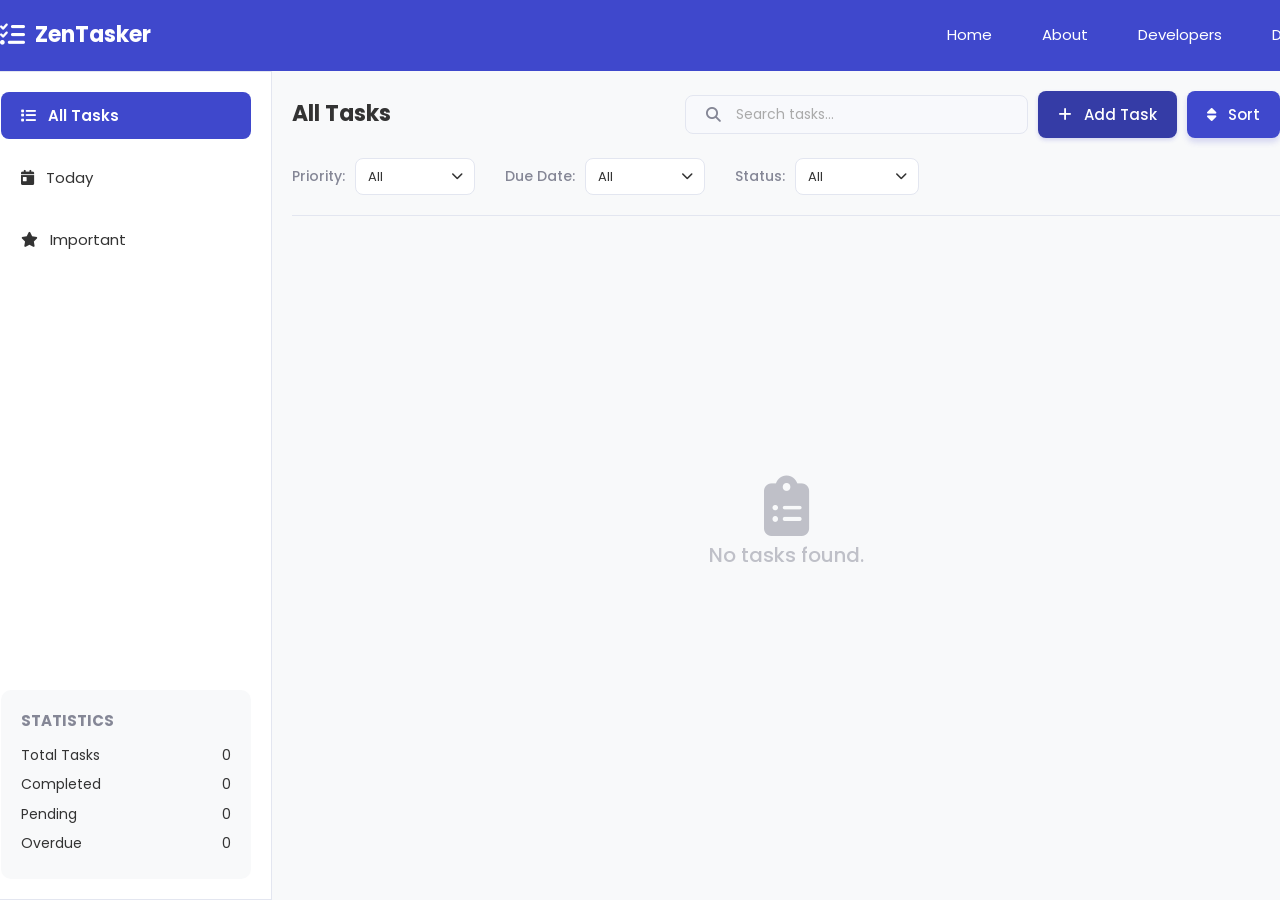
==== index.html @ 55af2065 "Initial commit" ====
<!DOCTYPE html>
<html lang="en">
<head>
    <meta charset="UTF-8">
    <meta name="viewport" content="width=device-width, initial-scale=1.0">
    <title>ZenTasker - Home</title>
    <link rel="stylesheet" href="style.css">
    <link rel="stylesheet" href="https://cdnjs.cloudflare.com/ajax/libs/font-awesome/6.5.1/css/all.min.css">
</head>

<body>
  <div class="app_container">
    <!-- HEADER -->
    <header class="header">
      <div class="container">
        <div class="header_wrapper">
          <div class="header_left">
            <a href="index.html" style="text-decoration: none; color: inherit; display: flex; align-items: center; gap: 1rem;">
              <i class="fa-solid fa-list-check"></i>
              <h3>ZenTasker</h3>
            </a>
          </div>
            <nav class="header_nav">
              <a href="index.html">Home</a>
              <a href="about-project.html">About</a>
              <a href="developers.html">Developers</a>
              <div class="theme_toggle">
                <span>Dark Mode</span>
                  <label class="switch">
                    <input type="checkbox" id="theme_switch">
                    <span class="slider round"></span>
                  </label>
              </div>
            </nav>
        </div>
      </div>
    </header>
    <!-- MAIN CONTENT -->
    <main class="main_content">
      <div class="container">
        <aside class="sidebar_wrapper">
          <div class="sidebar_menu">
            <button class="active" id="all-tasks"><i class="fas fa-list"></i> All Tasks</button>
            <button id="today-tasks"><i class="fas fa-calendar-day"></i> Today</button>
            <button id="important-tasks"><i class="fas fa-star"></i> Important</button>
          </div>
          <section class="stats">
            <div class="stats_wrapper">
              <h3>Statistics</h3>
                <div class="stats_item">
                  <span>Total Tasks</span>
                  <span id="total-tasks-count">0</span>
                </div>
                <div class="stats_item">
                  <span>Completed</span>
                  <span id="completed-tasks-count">0</span>
                </div>
                <div class="stats_item">
                  <span>Pending</span>
                  <span id="pending-tasks-count">0</span>
                </div>
                <div class="stats_item">
                  <span>Overdue</span>
                  <span id="overdue-tasks-count">0</span>
                </div>
              </div>
          </section>
        </aside>
        <div class="task_content">
          <div class="task_header">
            <h2 id="current_view">All Tasks</h2>
            <div class="task_actions">
              <div class="search_box">
                <input type="text" id="task-search" placeholder="Search tasks...">
                <i class="fas fa-search"></i>
              </div>
              <button id="add-task-btn"><i class="fas fa-plus"></i> Add Task</button>
              <button id="sort-tasks-btn"><i class="fas fa-sort"></i> Sort</button>
            </div>
          </div>

          <div class="task_filters">
            <div class="filter_item">
              <label for="priority_filter">Priority:</label>
              <div class="select_wrapper">
                <select id="priority_filter">
                  <option value="all">All</option>
                  <option value="high">High</option>
                  <option value="medium">Medium</option>
                  <option value="low">Low</option>
                </select>
                <i class="fas fa-chevron-down"></i>
              </div>
            </div>

            <div class="filter_item">
              <label for="date_filter">Due Date:</label>
              <div class="select_wrapper">
                <select id="date_filter">
                  <option value="all">All</option>
                  <option value="today">Today</option>
                  <option value="week">This Week</option>
                  <option value="month">This Month</option>
                </select>
                <i class="fas fa-chevron-down"></i>
              </div>
            </div>

            <div class="filter_item">
              <label for="status_filter">Status:</label>
              <div class="select_wrapper">
                <select id="status_filter">
                  <option value="all">All</option>
                  <option value="pending">Pending</option>
                  <option value="completed">Completed</option>
                  <option value="overdue">Overdue</option>
                </select>
                <i class="fas fa-chevron-down"></i>
              </div>
            </div>
          </div>

        <div class="tasks_list" id="tasks_list">
          <div class="empty_state">
            <i class="fas fa-clipboard-list"></i>
            <p>No tasks found. Add a new task to get started!</p>
          </div>
        </div>

      </div>
      </div>
    </main>
  </div>
  <!-- MODAL -->
  <div class="modal" id="task_modal">
    <div class="modal_content">
      <div id="duplicate-alert" class="duplicate-alert">
        <i class="fas fa-exclamation-circle"></i>
        <span id="duplicate-msg">This title is already used!</span>
      </div>
      <span class="close_btn">&times;</span>
      <h2 id="modal-title">Add New Task</h2>
        <form id="task-form">
          <input type="hidden" id="task_id">
            <div class="form_group">
                <label for="task_title">Title*</label>
                <input type="text" id="task_title" required>
              </div>
            <div class="form_row">
                <div class="form_group">
                    <label for="task_due_date">Due Date</label>
                    <input type="date" id="task_due_date">
                </div>
                <div class="form_group">
                    <label for="task_due_time">Due Time</label> 
                    <input type="time" id="task_due_time"> </div>
            </div>
            <div class="form_group description_group">
              <div class="label_row" style="display: flex; justify-content: space-between; align-items: center; margin-bottom: 0.8rem;">
                  <label for="task_description">Description</label>
                  <button type="button" id="expand_desc_btn" class="text_action_btn">
                      <i class="fas fa-expand-alt"></i> Expand
                  </button>
              </div>
              <textarea id="task_description" rows="4"></textarea>
          </div>
            <button type="submit" class="submit_btn">Save Task</button>
        </form>
    </div>
  </div>
 <div class="modal" id="sort_modal">
    <div class="modal-content">
        <span class="close_btn">&times;</span>
        <h2>Sort Tasks</h2>
        
        <div class="sort_options" data-label="Sort By">
            <div class="sort_option">
                <input type="radio" id="sort_date" name="sort" value="dueDate" checked>
                <label for="sort_date">Due Date</label>
            </div>
            <div class="sort_option">
                <input type="radio" id="sort_created" name="sort" value="createdAt">
                <label for="sort_created">Creation Date</label>
            </div>
            <div class="sort_option">
                <input type="radio" id="sort_title" name="sort" value="title">
                <label for="sort_title">Title</label>
            </div>
        </div>

        <div class="sort_order" data-label="Direction">
            <div class="sort_option">
                <input type="radio" id="order_asc" name="order" value="asc">
                <label for="order_asc">Ascending</label>
            </div>
            <div class="sort_option">
                <input type="radio" id="order-desc" name="order" value="desc" checked>
                <label for="order_desc">Descending</label>
            </div>
        </div>
        
        <button id="apply-sort-btn" class="submit_btn">Apply Sort</button>
    </div>
</div>

  <script src="script.js"></script>
</body>
</html>
---- style.css ----
@import url("https://fonts.googleapis.com/css2?family=Poppins:wght@300;400;500;600;700&display=swap");

:root {
    --primary-color: #3f48cc;
    --primary-hover: #193a9a;
    --secondary-color: #858796;
    --success-color: #1cc88a;
    --danger-color: #e74a3b;
    --warning-color: #ffc100;
    --info-color: #36b9cc;
    --light-color: #f8f9fc;
    --light-gray-color: #f4f4f4;
    --dark-color: #1b1a2a;
    --text-color: #333;
    --bg-color: #f8f9fa;
    --card-bg: #fff;
    --border-color: #e3e6f0;
    --sidebar-bg: #fff;
    --sidebar-text: #333;
    --input-bg: #fff;
    --poppins: "Poppins", sans-serif;
}
[data-theme="dark"] {
    --primary-color: #3f48cc;
    --primary-hover: #193a9a;
    --secondary-color: #6c757d;
    --success-color: #1cc88a;
    --danger-color: #e74a3b;
    --warning-color: #f6c23e;
    --info-color: #36b9cc;
    --light-color: #343a40;
    --light-gray-color: #242424;
    --dark-color: #d1d3e2;
    --text-color: #f8f9fa;
    --bg-color: #1a1a1a;
    --card-bg: #2d2d2d;
    --border-color: #444;
    --sidebar-bg: #252525;
    --sidebar-text: #f8f9fa;
    --input-bg: #3d3d3d;
    --poppins: "Poppins", sans-serif;
}

*{
    margin: 0;
    padding: 0;
    box-sizing: border-box;
    transition: background-color 0.3s ease, color 0.3s ease, border-color 0.3s ease, box-shadow 0.3s ease;
}

html{
    font-size: 62.5%;
    height: 100%;
}
body{
    font-family: var(--poppins);
    font-size: 1.6rem;
    line-height: 1.4;
    overflow-x: hidden;
    background-color: var(--bg-color);
    color: var(--text-color);
    -ms-overflow-style: none;  /* IE and Edge */
    scrollbar-width: none;  /* Firefox */
}
body::-webkit-scrollbar{
    display: none;
}
a{
    text-decoration: none;
}
ul{ 
    list-style: none;
}
img{
    max-width: 100%; display: block;
}
.container{
    margin: 0 auto;
}
.main_container{ 
    width: 100%;
}
.app_container{
   

    height: 100vh;
    display: flex;
    flex-direction: column;
}
/* HEADER */
.header {
    background-color: var(--primary-color);
    padding: 2rem 0;
    position: sticky;
    top: 0;
    z-index: 1000;
}
.header_wrapper {
    display: flex;
    justify-content: space-between;
    align-items: center;
    width: 140rem;
    margin: 0 auto;
}
.header_left {
    display: flex;
    align-items: center;
    gap: 1.5rem;
}
.header_left i {
    font-size: 2.5rem;
    color: white;
}
.header_left h3 {
    color: white;
    font-size: 2.2rem;
}
.header_nav{
    display: flex;
    gap: 5rem;
}
.header_nav a{
    position: relative;
    font-size: 1.5rem;
    color: white;
    transition: color 0.3s ease;
}
.header_nav a:after{
    content: "";
    position: absolute;
    height: 2px;
    width: 100%;
    left: 0;
    bottom: -4px;
    background-color: var(--warning-color);
    transform: scaleX(0);
    transition: transform 0.3s ease;
    transform-origin: right;
}
.header_nav a:hover{
    color: var(--warning-color);
}
.header_nav a:hover::after{
    transform: scaleX(1);
    transform-origin: left;
}
.theme_toggle   {
    display: flex;
    font-size: 1.5rem;
    color: white;
    gap: 1rem;
    
}
.switch {
    position: relative;
    display: inline-block;
    width: 40px;
    height: 22px;
}
.switch input { opacity: 0; width: 0; height: 0; }
.slider {
    position: absolute;
    cursor: pointer;
    top: 0; left: 0; right: 0; bottom: 0;
    background-color: #ccc;
    transition: .3s;
    border-radius: 35px;
}
.slider:before {
    position: absolute;
    content: "";
    height: 15px; width: 15px;
    left: 3px; bottom: 3px;
    background-color: white;
    transition: .3s;
    border-radius: 50%;
}
input:checked + .slider { background-color: var(--warning-color); }
input:checked + .slider:before { transform: translateX(18px); }
.slider.round {
    border-radius: 35px;
}
.slider.round:before {
    border-radius: 50%;
}
/* MAIN CONTENT */
.main_content {
    display: flex;
    background-color: var(--bg-color);
    flex: 1;
    overflow: hidden;
}
.main_content > .container {
    display: flex;
    width: 140rem;
    margin: 0 auto;
    height: 100%;
}
/* SIDEBAR */
.sidebar_wrapper {
     width: 25rem;
    min-height: calc(100vh - 11.5rem);
    background-color: var(--sidebar-bg);
    color: var(--sidebar-text);
    border: 1.5px solid var(--border-color);
    display: flex;
    flex-direction: column;
    padding: 2rem 2rem 2rem 50vw;
    margin-left: -50vw; 
    box-sizing: content-box; 
}
.sidebar_menu {
    display: flex;
    flex-direction: column;
    gap: 1.5rem;
}
.sidebar_menu button {
   display: flex;
    align-items: center;
    gap: 1.2rem;
    padding: 1.2rem 2rem;
    border-radius: 0.8rem;
    font-size: 1.5rem;
    font-family: var(--poppins);
    cursor: pointer;
    transition: all 0.3s ease;
    border: none;
    width: 100%; /* Default width */
    color: var(--sidebar-text);
    background-color: var(--sidebar-bg-color);
}
.sidebar_menu button:hover {
     background-color: rgba(78, 115, 223, 0.1);
    color: var(--primary-color);
    padding-left: 2.5rem;
}
.sidebar_menu button.active {
    background-color: var(--primary-color);
    color: white;
    font-weight: 600;
}
.sidebar_menu button.active i
{ 
  color: white;
}
.stats {
    margin-top: auto;
}
.stats_wrapper {
    background-color: var(--bg-color);
    padding: 2rem;
    border-radius: 1rem;
}
.stats h3 {
    font-size: 1.5rem;
    text-transform: uppercase;
    color: var(--secondary-color);
    margin-bottom: 1rem;
}
.stats_item {
    display: flex;
    justify-content: space-between;
    padding: 0.5rem 0;
    font-size: 1.4rem;
    color: var(--sidebar-text);
}
/* TASK CONTENT */
.task_content{
    width: 100%;
    padding: 2rem 0 2rem 2rem;
    background-color: var(--bg-color);
    flex: 1;
    height: 100%;
    display: flex;
    flex-direction: column;
    overflow: hidden;
}
.task_header {
    display: flex;
    justify-content: space-between;
    align-items: center;
}
.task_header h2 {
    font-size: 2.2rem;
}
.task_actions {
    display: flex;
    gap: 2rem;
}
.search_box {
    position: relative;
    display: flex;
    align-items: center;
    background-color: var(--light-color);
    border: 1.5px solid var(--border-color);
    border-radius: 0.8rem;
    transition: all 0.3s ease;
}
.search_box:hover {
    border-color: var(--primary-color);
}
.search_box:focus-within {
     outline: none;
    border-color: var(--primary-color);
    box-shadow: 0 0 0 0.3rem rgba(78, 115, 223, 0.25);
}
.search_box input {
    border: none;
    outline: none;
    background: transparent;
    padding: 0.8rem 2rem 0.8rem 5rem;
    font-size: 1.4rem;
    font-family: var(--poppins);
    color: var(--dark);
    width: 100%;
}
.search_box i {
    position: absolute;
    left: 2rem;
    color: var(--secondary-color);
    font-size: 1.5rem;
    pointer-events: none;
}
.search_box input::placeholder {
    color: #aaa;
    font-weight: 400;
}
#add-task-btn,
#sort-tasks-btn {
    display: flex;
    align-items: center;
    gap: 1.2rem;
    padding: 1.2rem 2rem;
    border-radius: 0.8rem;
    font-size: 1.5rem;
    background-color: var(--primary-color);
    color: white;
    font-family: var(--poppins);
    font-weight: 500;
    cursor: pointer;
    transition: all 0.3s ease;
    border: none;
    transition: all 0.3s ease;
    box-shadow: 0 4px 6px rgba(63, 72, 204, 0.2);
}
#add-task-btn, #sort-tasks-btn:hover {
    background-color: #353ca6;
    transform: translateY(-2px);
    box-shadow: 0 6px 12px rgba(63, 72, 204, 0.3);
}
#add-task-btn, #sort-tasks-btn:active {
    transform: translateY(0);
    box-shadow: 0 2px 4px rgba(63, 72, 204, 0.2);
}
#add-task-btn, #sort-tasks-btn i {
    font-size: 1.5rem;
}
.task_filters {
    display: flex;
    gap: 3rem;
    padding: 2rem 0;
    border-bottom: 1.5px solid var(--border-color);
    align-items: center;
    flex-wrap: wrap;
}
.filter_item {
    display: flex;
    align-items: center;
    gap: 1rem;
}
.filter_item label {
    font-size: 1.4rem;
    font-weight: 500;
    color: var(--secondary-color);
    transition: color 0.3s ease;
}
.filter_item select {
    /* Reset browser default arrow */
    appearance: none;
    -webkit-appearance: none;
    -moz-appearance: none;
    width: 100%;
    padding: 0.8rem 3.5rem 0.8rem 1.2rem;
    border-radius: 0.8rem;
    border: 1.5px solid var(--border-color);
    font-family: var(--poppins);
    font-size: 1.3rem;
    background-color: var(--input-bg);
    color: var(--text-color);
    cursor: pointer;
    outline: none;
    transition: all 0.3s ease;
}
.select_wrapper {
    position: relative;
    display: flex;
    align-items: center;
    min-width: 12rem;
}
.select_wrapper i {
    position: absolute;
    right: 1.2rem;
    font-size: 1.2rem;
    color: var(--text-color);
    pointer-events: none;
    transition: all 0.3s ease;
}
.filter_item select:hover {
    border-color: var(--primary-color);
}

.filter_item select:focus {
    border-color: var(--primary-color);
    box-shadow: 0 0 0 0.3rem rgba(78, 115, 223, 0.25);
}
/* MODAL */
.modal {
    display: none; 
    position: fixed;
    top: 0;
    left: 0;
    width: 100%;
    height: 100%;
    background-color: rgba(0, 0, 0, 0.6); 
    z-index: 2000; 
    justify-content: center;
    align-items: center;
    backdrop-filter: blur(5px); 
}
.modal.active {
    display: flex;
}
.modal_content {
    background-color: var(--card-bg);
    border-radius: 1.2rem;
    width: 95%;
    max-width: 515px;
    padding: 3rem;
    box-shadow: 0 10px 25px rgba(0, 0, 0, 0.3);
    position: relative;
    animation: modalSlideIn 0.3s ease-out;
    color: var(--text-color);
}
@keyframes modalSlideIn {
    from { transform: translateY(-20px); opacity: 0; }
    to { transform: translateY(0); opacity: 1; }
}
.modal h2 {
    margin-bottom: 2rem;
    font-size: 2.2rem;
    color: var(--primary-color);
    border-bottom: 2px solid var(--border-color);
    padding-bottom: 1rem;
}
.close_btn {
    position: absolute;
    top: 1.5rem;
    right: 2rem;
    font-size: 3rem;
    color: var(--secondary-color);
    cursor: pointer;
}
.close_btn:hover {
    color: var(--danger-color);
}
.form_group {
    margin-bottom: 1.5rem;
}
.form_group label {
    display: block;
    font-size: 1.5rem;
    font-weight: 500;
    margin-bottom: 0.5rem;
}
.modal_content input, 
.modal_content textarea,
.modal_content select {
    width: 100%;
    padding: 1rem;
    border-radius: 0.6rem;
    border: 1.5px solid var(--border-color);
    background-color: var(--input-bg);
    color: var(--text-color);
    font-family: var(--poppins);
    font-size: 1.4rem;
    outline: none;
}
.modal_content input:focus, 
.modal_content textarea:focus {
    border-color: var(--primary-color);
}
.modal_content input:focus, 
.modal_content textarea:focus {
    outline: none;
    border-color: var(--primary-color);
    box-shadow: 0 0 0 0.3rem rgba(78, 115, 223, 0.25);
}
.duplicate-alert {
    display: none;
    align-items: center;
    gap: 1.2rem;
    background-color: var(--card-bg); 
    color: var(--danger-color);
    padding: 1.5rem 2rem;
    border-radius: 1rem;
    position: absolute;
    top: -60px;
    left: 50%;
    transform: translateX(-50%);
    width: 100%;
    z-index: 2100;
    border: 2px solid var(--danger-color);
    box-shadow: 0 10px 30px rgba(0, 0, 0, 0.2);
    font-size: 1.4rem;
    font-weight: 600;
    animation: popIn 0.4s cubic-bezier(0.68, -0.55, 0.265, 1.55);
}
.duplicate-alert i {
    font-size: 2rem;
}
@keyframes popIn {
    from { 
        top: -50px; 
        opacity: 0; 
        transform: translateX(-50%) scale(0.9); 
    }
    to { 
        top: -60px; 
        opacity: 1; 
        transform: translateX(-50%) scale(1); 
    }
}
.form_row {
    display: grid;
    grid-template-columns: 1fr 1fr;
    gap: 1.5rem;
}
#task_description::-webkit-scrollbar {
    display: none;
}

.form_group.description_group {
    transition: all 0.4s cubic-bezier(0.165, 0.84, 0.44, 1);
}
#task_description {
    resize: none; /* Removes manual drag handle */
    width: 100%;
    height: 120px;
    padding: 1rem;
    background-color: var(--input-bg);
    border: 1.5px solid var(--border-color);

    border-radius: 0.8rem;
    position: relative;
    top: 0;
    left: 0;
    z-index: 1;
}
#task_description:focus {
    border-color: var(--primary-color);
}
#task_description.is_expanded {
    position: fixed;
    top: 10vh;
    left: 10vw;
    width: 80vw;
    height: 80vh;
    z-index: 10001;
    padding: 6rem 3rem 3rem 3rem;
    font-size: 1.6rem;
    background-color: var(--card-bg);
    border: 1px solid var(--primary-color);
    border-radius: 1.5rem;
    box-shadow: 0 20px 50px rgba(0, 0, 0, 0.3), 0 0 0 100vmax rgba(0, 0, 0, 0.5);
    outline: none;
    overflow-y: auto;
}
#expand_desc_btn {
    z-index: 10002;
}
#task_modal:has(#task_description.is_expanded) #expand_desc_btn {
    position: fixed;
    top: calc(10vh + 1.5rem);
    right: calc(10vw + 2rem);
    background: var(--danger-color);
    color: white;
}
#task_modal:has(#task_description.is_expanded) .label_row label {
    visibility: hidden;
}
.text_action_btn {
    background: var(--light-gray-color);
    border: 1.5px solid var(--border-color);
    color: var(--primary-color);
    padding: 0.6rem 1.2rem;
    border-radius: 0.8rem;
    font-weight: 500;
    font-family: var(--poppins);
    cursor: pointer;
    display: flex;
    align-items: center;
    gap: 0.5rem;
    font-size: 1.3rem;
    transition: all 0.2s ease;
}
.text_action_btn:hover {
    background: var(--primary-color);
    color: white;
    border-color: var(--primary-color);
}
#task_modal:has(#task_description.is_expanded) #expand_desc_btn {
    position: fixed;
    top: calc(10vh + 1.5rem);
    right: calc(10vw + 2rem);
    background: var(--card-bg);
    border: 1.5px solid var(--danger-color);
    color: var(--danger-color);
    z-index: 10002;
}
#task_modal:has(#task_description.is_expanded) #expand_desc_btn:hover {
    background: var(--danger-color);
    color: white;
    border-color: var(--danger-color);
}
.submit_btn,
.apply {
    width: 100%;
    padding: 1.2rem;
    margin-top: 1rem;
    border: none;
    border-radius: 0.8rem;
    background-color: var(--primary-color);
    color: white;
    font-size: 1.6rem;
    font-weight: 500;
    cursor: pointer;
    transition: background 0.3s;
}
.submitbtn:hover {
    background-color: var(--primary-hover);
}
.task_content {
    flex: 1;
    display: flex;
    flex-direction: column;
    height: 100%; /* Ensure it spans the full available height */
}
.tasks_list {
    flex: 1;
    display: grid;
    grid-template-columns: repeat(2, 1fr);
    gap: 2rem;
    padding: 2rem 0;
    align-content: start;
    overflow-y: auto; 
    max-height: 100%;
    position: relative;
}
.tasks_list::-webkit-scrollbar {
    width: 6px;
}
.tasks_list::-webkit-scrollbar-track {
    background: transparent;
}
.tasks_list::-webkit-scrollbar-thumb {
    background: var(--border-color);
    border-radius: 10px;
}
.tasks_list::-webkit-scrollbar-thumb:hover {
    background: var(--secondary-color);
}
.tasks_list.is-empty {
    display: flex;
    align-items: center;
    justify-content: center;
    height: 100%;
    grid-template-columns: none;
}
.empty_state {
    text-align: center;
    display: flex;
    flex-direction: column;
    align-items: center;
    justify-content: center;
    margin-top: -5rem;
    gap: 0.5rem;
    animation: fadeIn 0.5s ease-out forwards;
}
.empty_state i {
    font-size: 6rem; 
    color: var(--secondary-color);
    opacity: 0.5;
}
.empty_state p {
    font-size: 2rem;
    font-weight: 500;
    color: var(--secondary-color);
    opacity: 0.5;
}
.empty_state span {
    font-size: 1.5rem;
    color: var(--secondary-color);
    opacity: 0.5;
}
@keyframes fadeIn {
    from {
        opacity: 0;
        transform: translateY(20px);
    }
    to {
        opacity: 1;
        transform: translateY(0);
    }
}
.task_card {
    background-color: var(--card-bg);
    border-radius: 1rem;
    padding: 2rem;
    height: 20rem;
    display: flex;
    flex-direction: column; /* Stacks elements vertically */
    box-shadow: 0 2px 4px rgba(0,0,0,0.05);
    transition: transform 0.2s ease, box-shadow 0.2s ease, border-color 0.2s ease;
    cursor: pointer; /* Ipinapahiwatig na pwedeng i-click/expand */
}
.task_card:hover {
    transform: translateY(-5px); /* Aangat ng 5px */
    box-shadow: 0 8px 15px rgba(0, 0, 0, 0.1); /* Mas madilim na anino */
    border-color: var(--primary-color); /* Magpapalit ng kulay ang border */
}

/* Siguraduhin na walang hover effect kapag expanded na ang card */
.task_card.expanded:hover {
    transform: none;
    box-shadow: none;
}
.task_card_header {
    display: flex;
    justify-content: space-between;
    align-items: flex-start;
    margin-bottom: 1rem;
}
.task_card_header h4 {
    font-size: 1.8rem;
    color: var(--primary-color);
    padding-bottom: 3px;
}
.title_section {
    display: flex;
    align-items: center;
    gap: 1rem;
}
/* Style the checkbox */
.task_checkbox {
    width: 1.5rem;
    cursor: pointer;
    accent-color: var(--success-color);
}
/* Style for completed tasks */
.task_card.completed {
    opacity: 0.5;
}

.task_card.completed h4,
.task_card.completed .task_description {
    text-decoration: line-through;
    color: var(--secondary-color);
}

/* Ensure header icons don't shrink */
.task_card_header {
    display: flex;
    justify-content: space-between;
    align-items: center;
    width: 100%;
    margin-bottom: 1rem;
}
/* --- IMPROVED TASK ACTIONS --- */
.task_actions {
    display: flex;
    gap: 1rem;
    align-items: center;
}

/* Reset button styles for task actions */
.task-action-btn {
    padding: 0.5rem;
    cursor: pointer;
    font-size: 1.6rem;
    color: var(--secondary-color);
    display: flex;
    align-items: center;
    justify-content: center;
    background: none; /* Removed purple background */
    border: none;     /* Removed border */
    box-shadow: none; /* Removed shadow */
    cursor: pointer;
    transition: all 0.3s ease;
    border-radius: 50%; /* Makes the hover effect a nice circle */
}
.task-action-btn:hover {
   background-color: var(--light-gray-color); /* Subtle hint on hover */
    transform: scale(1.1); /* Slight pop instead of moving up */
    box-shadow: none;
}
/* Specific Action Colors */
.task-action-btn.important.active {
    color: var(--warning-color);
}

.task-action-btn.important:hover {
    color: var(--warning-color);
}

.task-action-btn.edit:hover {
    color: var(--primary-color);
}

.task-action-btn.delete:hover {
    color: var(--danger-color);
}
.task-action-btn i {
    pointer-events: none;
}
.task_description {
    font-size: 1.4rem;
    color: var(--secondary-color);
    line-height: 1.5;
    white-space: pre-wrap;
    overflow-y: auto; 
    flex-grow: 1;
    -ms-overflow-style: none;
    scrollbar-width: none;
}
.task_description::-webkit-scrollbar {
    display: none;
}
.task_description {
    word-break: break-all; 
}
.task_detail {
    display: flex;
    align-items: center;
    gap: 1.5rem;
    padding-top: 1.5rem;
    margin-top: auto; /* Ensures it stays at the bottom of the card */
}

.task_detail span {
    display: flex;
    align-items: center;
    gap: 1rem;
    font-size: 1.4rem;
    color: var(--secondary-color);
}
.task_card.expanded {
    position: absolute;
    /* Binago mula 0 patungong 2rem para magkaroon ng space sa header line */
    top: 2rem; 
    left: 0;
    width: 100%;
    /* Binawasan ang height ng 2rem para hindi lumampas sa baba dahil sa offset sa taas */
    height: calc(100% - 2rem); 
    z-index: 100;
    margin: 0;
    cursor: default;
    animation: expandAnimation 0.3s ease-out forwards;
    display: flex;
    flex-direction: column;
    align-items: flex-start; /* Pantay sa kaliwa lahat ng items */
    padding: 3rem; /* Dagdag space sa loob ng expanded view */
}
@keyframes expandAnimation {
    from { transform: scale(0.95); opacity: 0.8; }
    to { transform: scale(1); opacity: 1; }
}

/* Hide other cards when one is expanded */
.tasks_list.has-expanded .task_card:not(.expanded) {
    display: none;
}

/* Add a close button specifically for expanded view */
.close_expanded {
    display: none; /* Hidden default */
    border: none;
    background-color: transparent;
    color: var(--text-color);
    cursor: pointer;
    font-weight: 500;
    font-family: var(--poppins);
    font-size: 1.4rem;
    margin-bottom: 1.5rem; /* Space sa pagitan ng button at title */
    transition: all 0.3s ease;
    align-self: flex-start; /* Siguradong nasa kaliwa */
}
.close_expanded:hover {
    transform: translateX(-5px);
}

.close_expanded i {
    font-size: 1.2rem;
    transition: transform 0.3s ease;
}

.close_expanded:hover i {
    transform: translateX(-3px); /* Arrow movement */
}
.task_card.expanded .close_expanded {
   display: flex; /* Lalabas lang kapag expanded */
    align-items: center;
    gap: 1rem;
}

/* --- PRIORITY BADGE STYLE (Matches Image) --- */
.priority_badge {
    padding: 0.4rem 1.2rem;
    border-radius: 0.8rem; /* Rounded corners like the image */
    font-size: 1.2rem;
    font-weight: 700;
    text-transform: uppercase;
    letter-spacing: 0.5px;
    display: inline-block;
}

/* Light background colors for the badges */
.priority_badge.high {
    background-color: rgba(231, 74, 59, 0.1); /* Light red */
    color: #e74a3b;
}

.priority_badge.medium {
    background-color: rgba(255, 193, 0, 0.1); /* Light yellow */
    color: #ffc100;
}

.priority_badge.low {
    background-color: rgba(28, 200, 138, 0.1); /* Light green */
    color: #1cc88a;
}

/* Mobile Responsiveness */
@media (max-width: 768px) {
    .tasks_list {
        grid-template-columns: 1fr; /* Stacks to 1 column on small screens */
    }
}
#sort_modal {
    position: fixed;
    top: 0;
    left: 0;
    width: 100%;
    height: 100%;
    background-color: rgba(0, 0, 0, 0.5);
    display: none; /* Hidden by default */
    justify-content: center;
    align-items: center;
    z-index: 1000;
    backdrop-filter: blur(4px);
}

#sort_modal.active {
    display: flex;
    animation: modalSlideIn 0.3s ease-out;
}

#sort_modal .modal-content {
    background-color: var(--card-bg);
    padding: 3rem;
    border-radius: 1.5rem;
    width: 100%;
    max-width: 450px; /* Matching Task Modal width */
    position: relative;
    box-shadow: 0 10px 25px rgba(0,0,0,0.2);
    transform: scale(0.9);
    transition: transform 0.3s ease;
}

#sort_modal.active .modal-content {
    transform: scale(1);
    animation: zoomIn 0.3s ease forwards;
}
/* Internal Sort Groups */
.sort_options, .sort_order {
    margin: 2rem 0;
    padding: 1.5rem;
    background-color: var(--input-bg);
    border-radius: 1rem;
    border: 1px solid var(--border-color);
}

.sort_option {
    display: flex;
    align-items: center;
    gap: 1.2rem;
    padding: 0.8rem 0;
    cursor: pointer;
    font-family: var(--poppins);
}

.sort_option input[type="radio"] {
    width: 1.8rem;
    height: 1.8rem;
    accent-color: var(--primary-color);
    cursor: pointer;
}

.sort_option label {
    cursor: pointer;
    font-size: 1.4rem;
    font-weight: 500;
    color: var(--text-color);
}

/* Section Labels */
.sort_options::before, .sort_order::before {
    content: attr(data-label);
    display: block;
    font-size: 1.1rem;
    font-weight: 700;
    color: var(--secondary-color);
    margin-bottom: 1rem;
    text-transform: uppercase;
    letter-spacing: 1px;
}
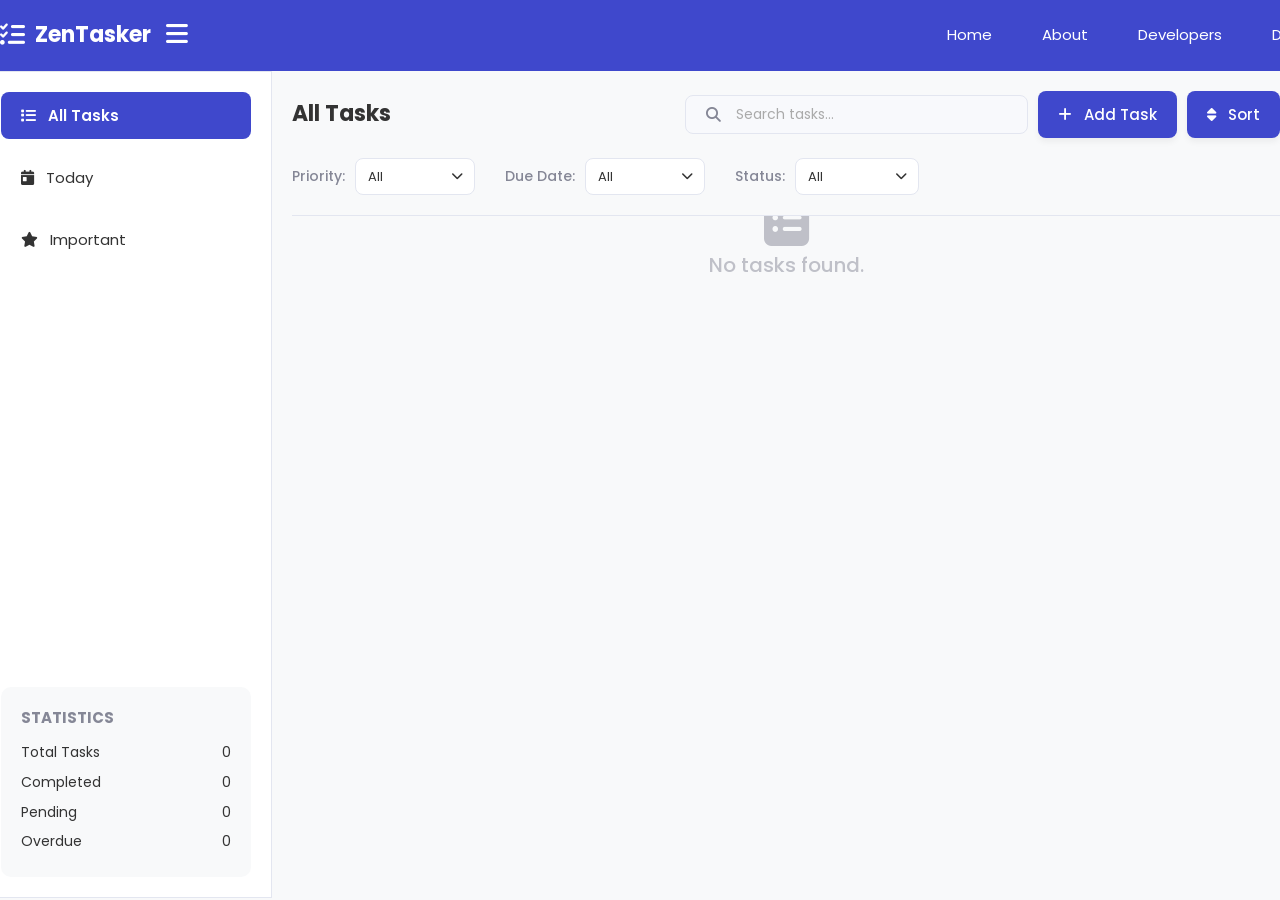
==== commit 9afdcd31: "reponsiveness" ====
--- a/index.html
+++ b/index.html
@@ -19,6 +19,10 @@
               <i class="fa-solid fa-list-check"></i>
               <h3>ZenTasker</h3>
             </a>
+            <!-- hamburger-->
+              <div class="menu_toggle">
+                <i class="fas fa-bars"></i> 
+          </div>
           </div>
             <nav class="header_nav">
               <a href="index.html">Home</a>
@@ -188,7 +192,7 @@
             </div>
         </div>
 
-        <div class="sort_order" data-label="Direction">
+        <div class="sort_order" data-label="Sort Order">
             <div class="sort_option">
                 <input type="radio" id="order_asc" name="order" value="asc">
                 <label for="order_asc">Ascending</label>
--- a/style.css
+++ b/style.css
@@ -19,6 +19,10 @@
     --sidebar-text: #333;
     --input-bg: #fff;
     --poppins: "Poppins", sans-serif;
+    
+    /* Predefined Consistent Shadows */
+    --card-shadow: 0 4px 6px rgba(0, 0, 0, 0.05);
+    --card-shadow-hover: 0 10px 20px rgba(0, 0, 0, 0.1);
 }
 [data-theme="dark"] {
     --primary-color: #3f48cc;
@@ -39,6 +43,10 @@
     --sidebar-text: #f8f9fa;
     --input-bg: #3d3d3d;
     --poppins: "Poppins", sans-serif;
+    
+    /* Dark Mode Shadows */
+    --card-shadow: 0 4px 6px rgba(0, 0, 0, 0.2);
+    --card-shadow-hover: 0 10px 20px rgba(0, 0, 0, 0.4);
 }
 
 *{
@@ -57,6 +65,7 @@
     font-size: 1.6rem;
     line-height: 1.4;
     overflow-x: hidden;
+    overflow-y: auto;
     background-color: var(--bg-color);
     color: var(--text-color);
     -ms-overflow-style: none;  /* IE and Edge */
@@ -83,7 +92,7 @@
 .app_container{
    
 
-    height: 100vh;
+    min-height: 100vh;
     display: flex;
     flex-direction: column;
 }
@@ -341,18 +350,21 @@
     transition: all 0.3s ease;
     border: none;
     transition: all 0.3s ease;
-    box-shadow: 0 4px 6px rgba(63, 72, 204, 0.2);
-}
-#add-task-btn, #sort-tasks-btn:hover {
+    box-shadow: var(--card-shadow);
+}
+#add-task-btn:hover, 
+#sort-tasks-btn:hover {
     background-color: #353ca6;
     transform: translateY(-2px);
-    box-shadow: 0 6px 12px rgba(63, 72, 204, 0.3);
-}
-#add-task-btn, #sort-tasks-btn:active {
+    box-shadow: var(--card-shadow-hover);
+}
+#add-task-btn:active,
+#sort-tasks-btn:active {
     transform: translateY(0);
     box-shadow: 0 2px 4px rgba(63, 72, 204, 0.2);
 }
-#add-task-btn, #sort-tasks-btn i {
+#add-task-btn i,
+#sort-tasks-btn i {
     font-size: 1.5rem;
 }
 .task_filters {
@@ -436,7 +448,7 @@
     width: 95%;
     max-width: 515px;
     padding: 3rem;
-    box-shadow: 0 10px 25px rgba(0, 0, 0, 0.3);
+    box-shadow: var(--card-shadow-hover);
     position: relative;
     animation: modalSlideIn 0.3s ease-out;
     color: var(--text-color);
@@ -510,7 +522,7 @@
     width: 100%;
     z-index: 2100;
     border: 2px solid var(--danger-color);
-    box-shadow: 0 10px 30px rgba(0, 0, 0, 0.2);
+    box-shadow: var(--card-shadow-hover);
     font-size: 1.4rem;
     font-weight: 600;
     animation: popIn 0.4s cubic-bezier(0.68, -0.55, 0.265, 1.55);
@@ -543,7 +555,7 @@
     transition: all 0.4s cubic-bezier(0.165, 0.84, 0.44, 1);
 }
 #task_description {
-    resize: none; /* Removes manual drag handle */
+    resize: none;
     width: 100%;
     height: 120px;
     padding: 1rem;
@@ -718,18 +730,16 @@
     padding: 2rem;
     height: 20rem;
     display: flex;
-    flex-direction: column; /* Stacks elements vertically */
-    box-shadow: 0 2px 4px rgba(0,0,0,0.05);
+    flex-direction: column;
+    box-shadow: var(--card-shadow);
     transition: transform 0.2s ease, box-shadow 0.2s ease, border-color 0.2s ease;
-    cursor: pointer; /* Ipinapahiwatig na pwedeng i-click/expand */
+    cursor: pointer;
 }
 .task_card:hover {
-    transform: translateY(-5px); /* Aangat ng 5px */
-    box-shadow: 0 8px 15px rgba(0, 0, 0, 0.1); /* Mas madilim na anino */
-    border-color: var(--primary-color); /* Magpapalit ng kulay ang border */
-}
-
-/* Siguraduhin na walang hover effect kapag expanded na ang card */
+    transform: translateY(-5px);
+    box-shadow: var(--card-shadow-hover);
+    border-color: var(--primary-color);
+}
 .task_card.expanded:hover {
     transform: none;
     box-shadow: none;
@@ -750,13 +760,11 @@
     align-items: center;
     gap: 1rem;
 }
-/* Style the checkbox */
 .task_checkbox {
     width: 1.5rem;
     cursor: pointer;
     accent-color: var(--success-color);
 }
-/* Style for completed tasks */
 .task_card.completed {
     opacity: 0.5;
 }
@@ -766,8 +774,6 @@
     text-decoration: line-through;
     color: var(--secondary-color);
 }
-
-/* Ensure header icons don't shrink */
 .task_card_header {
     display: flex;
     justify-content: space-between;
@@ -775,14 +781,11 @@
     width: 100%;
     margin-bottom: 1rem;
 }
-/* --- IMPROVED TASK ACTIONS --- */
 .task_actions {
     display: flex;
     gap: 1rem;
     align-items: center;
 }
-
-/* Reset button styles for task actions */
 .task-action-btn {
     padding: 0.5rem;
     cursor: pointer;
@@ -791,31 +794,27 @@
     display: flex;
     align-items: center;
     justify-content: center;
-    background: none; /* Removed purple background */
-    border: none;     /* Removed border */
-    box-shadow: none; /* Removed shadow */
+    background: none;
+    border: none;
+    box-shadow: none;
     cursor: pointer;
     transition: all 0.3s ease;
-    border-radius: 50%; /* Makes the hover effect a nice circle */
+    border-radius: 50%;
 }
 .task-action-btn:hover {
-   background-color: var(--light-gray-color); /* Subtle hint on hover */
-    transform: scale(1.1); /* Slight pop instead of moving up */
+   background-color: var(--light-gray-color);
+    transform: scale(1.1);
     box-shadow: none;
 }
-/* Specific Action Colors */
 .task-action-btn.important.active {
     color: var(--warning-color);
 }
-
 .task-action-btn.important:hover {
     color: var(--warning-color);
 }
-
 .task-action-btn.edit:hover {
     color: var(--primary-color);
 }
-
 .task-action-btn.delete:hover {
     color: var(--danger-color);
 }
@@ -843,9 +842,8 @@
     align-items: center;
     gap: 1.5rem;
     padding-top: 1.5rem;
-    margin-top: auto; /* Ensures it stays at the bottom of the card */
-}
-
+    margin-top: auto;
+}
 .task_detail span {
     display: flex;
     align-items: center;
@@ -855,11 +853,9 @@
 }
 .task_card.expanded {
     position: absolute;
-    /* Binago mula 0 patungong 2rem para magkaroon ng space sa header line */
     top: 2rem; 
     left: 0;
     width: 100%;
-    /* Binawasan ang height ng 2rem para hindi lumampas sa baba dahil sa offset sa taas */
     height: calc(100% - 2rem); 
     z-index: 100;
     margin: 0;
@@ -867,22 +863,18 @@
     animation: expandAnimation 0.3s ease-out forwards;
     display: flex;
     flex-direction: column;
-    align-items: flex-start; /* Pantay sa kaliwa lahat ng items */
-    padding: 3rem; /* Dagdag space sa loob ng expanded view */
+    align-items: flex-start;
+    padding: 3rem;
 }
 @keyframes expandAnimation {
     from { transform: scale(0.95); opacity: 0.8; }
     to { transform: scale(1); opacity: 1; }
 }
-
-/* Hide other cards when one is expanded */
 .tasks_list.has-expanded .task_card:not(.expanded) {
     display: none;
 }
-
-/* Add a close button specifically for expanded view */
 .close_expanded {
-    display: none; /* Hidden default */
+    display: none;
     border: none;
     background-color: transparent;
     color: var(--text-color);
@@ -890,32 +882,28 @@
     font-weight: 500;
     font-family: var(--poppins);
     font-size: 1.4rem;
-    margin-bottom: 1.5rem; /* Space sa pagitan ng button at title */
+    margin-bottom: 1.5rem;
     transition: all 0.3s ease;
-    align-self: flex-start; /* Siguradong nasa kaliwa */
+    align-self: flex-start;
 }
 .close_expanded:hover {
     transform: translateX(-5px);
 }
-
 .close_expanded i {
     font-size: 1.2rem;
     transition: transform 0.3s ease;
 }
-
 .close_expanded:hover i {
-    transform: translateX(-3px); /* Arrow movement */
+    transform: translateX(-3px);
 }
 .task_card.expanded .close_expanded {
-   display: flex; /* Lalabas lang kapag expanded */
+   display: flex;
     align-items: center;
     gap: 1rem;
 }
-
-/* --- PRIORITY BADGE STYLE (Matches Image) --- */
 .priority_badge {
     padding: 0.4rem 1.2rem;
-    border-radius: 0.8rem; /* Rounded corners like the image */
+    border-radius: 0.8rem;
     font-size: 1.2rem;
     font-weight: 700;
     text-transform: uppercase;
@@ -923,26 +911,23 @@
     display: inline-block;
 }
 
-/* Light background colors for the badges */
 .priority_badge.high {
-    background-color: rgba(231, 74, 59, 0.1); /* Light red */
+    background-color: rgba(231, 74, 59, 0.1);
     color: #e74a3b;
 }
 
 .priority_badge.medium {
-    background-color: rgba(255, 193, 0, 0.1); /* Light yellow */
+    background-color: rgba(255, 193, 0, 0.1);
     color: #ffc100;
 }
 
 .priority_badge.low {
-    background-color: rgba(28, 200, 138, 0.1); /* Light green */
+    background-color: rgba(28, 200, 138, 0.1);
     color: #1cc88a;
 }
-
-/* Mobile Responsiveness */
 @media (max-width: 768px) {
     .tasks_list {
-        grid-template-columns: 1fr; /* Stacks to 1 column on small screens */
+        grid-template-columns: 1fr;
     }
 }
 #sort_modal {
@@ -952,35 +937,44 @@
     width: 100%;
     height: 100%;
     background-color: rgba(0, 0, 0, 0.5);
-    display: none; /* Hidden by default */
+    display: none;
     justify-content: center;
     align-items: center;
     z-index: 1000;
     backdrop-filter: blur(4px);
 }
-
+#sort_modal {
+    position: fixed;
+    top: 0;
+    left: 0;
+    width: 100%;
+    height: 100%;
+    background-color: rgba(0, 0, 0, 0.5);
+    display: none;
+    justify-content: center;
+    align-items: center;
+    z-index: 1000;
+    backdrop-filter: blur(4px);
+}
 #sort_modal.active {
     display: flex;
     animation: modalSlideIn 0.3s ease-out;
 }
-
 #sort_modal .modal-content {
     background-color: var(--card-bg);
     padding: 3rem;
     border-radius: 1.5rem;
     width: 100%;
-    max-width: 450px; /* Matching Task Modal width */
+    max-width: 450px;
     position: relative;
-    box-shadow: 0 10px 25px rgba(0,0,0,0.2);
+    box-shadow: var(--card-shadow-hover);
     transform: scale(0.9);
     transition: transform 0.3s ease;
 }
-
 #sort_modal.active .modal-content {
     transform: scale(1);
     animation: zoomIn 0.3s ease forwards;
 }
-/* Internal Sort Groups */
 .sort_options, .sort_order {
     margin: 2rem 0;
     padding: 1.5rem;
@@ -988,7 +982,6 @@
     border-radius: 1rem;
     border: 1px solid var(--border-color);
 }
-
 .sort_option {
     display: flex;
     align-items: center;
@@ -997,22 +990,18 @@
     cursor: pointer;
     font-family: var(--poppins);
 }
-
 .sort_option input[type="radio"] {
     width: 1.8rem;
     height: 1.8rem;
     accent-color: var(--primary-color);
     cursor: pointer;
 }
-
 .sort_option label {
     cursor: pointer;
     font-size: 1.4rem;
     font-weight: 500;
     color: var(--text-color);
 }
-
-/* Section Labels */
 .sort_options::before, .sort_order::before {
     content: attr(data-label);
     display: block;
@@ -1023,4 +1012,335 @@
     text-transform: uppercase;
     letter-spacing: 1px;
 }
-
+.about_page {
+    padding: 2rem;
+    display: flex;
+    justify-content: center;
+    min-height: calc(100vh - 80px);
+}
+.about_page .container {
+    width: 100%;
+    max-width: 140rem;
+    margin: 0 auto;
+    display: flex;
+    justify-content: center;
+}
+.about_section {
+    width: 100%;
+    display: flex;
+    flex-direction: column;
+    justify-content: center;
+}
+.about_card {
+    display: grid;
+    gap: 2rem;
+    background: var(--card-bg);
+    padding: 2.5rem;
+    border-radius: 1.5rem;
+    box-shadow: var(--card-shadow);
+    margin-bottom: 2rem;
+    border: 1px solid var(--border-color);
+    width: 100%;
+}
+.about_card h2 {
+    color: var(--primary-color);
+    font-size: 2rem;
+}
+.about_card p {
+    color: var(--text-color);
+    font-size: 1.5rem;
+    margin: 0;
+}
+.animate_fade {
+    animation: fadeIn 0.8s ease-out;
+}
+.section_header {
+    display: flex;
+    align-items: center;
+    gap: 1.5rem;
+    color: var(--primary-color);
+    margin-bottom: 2rem;
+}
+.section_header i, h1 {
+    font-size: 3rem;
+}
+.features_grid {
+    display: grid;
+    grid-template-columns: repeat(auto-fit, minmax(300px, 1fr));
+    gap: 2rem;
+}
+.feature_item h3 {
+    display: flex;
+    align-items: center;
+    gap: 1rem;
+    color: var(--primary-color);
+    font-size: 2rem;
+}
+.feature_item ul {
+    list-style: none;
+}
+.feature_item ul li {
+    position: relative;
+    padding-left: 2.5rem;
+    margin-bottom: 0.5rem;
+    font-size: 1.5rem;
+    color: var(--text-color);
+}
+.feature_item ul li::before {
+    content: "\f00c";
+    font-family: "Font Awesome 6 Free";
+    font-weight: 900;
+    position: absolute;
+    left: 0;
+    color: var(--success-color);
+}
+.tech_section h2 {
+    color: var(--primary-color);
+    font-size: 2rem;
+}
+.tech_tags {
+    display: flex;
+    flex-wrap: wrap;
+    gap: 1rem;
+}
+.tech_tag {
+    background: var(--light-color);
+    padding: 0.8rem 1.5rem;
+    border-radius: 5rem;
+    font-size: 1.3rem;
+    font-weight: 600;
+    color: var(--primary-color);
+    border: 1px solid var(--border-color);
+    display: flex;
+    align-items: center;
+    gap: 0.5rem;
+}
+
+[data-theme="dark"] .tech_tag {
+    background: #252438;
+}
+@keyframes fadeIn {
+    from { opacity: 0; transform: translateY(20px); }
+    to { opacity: 1; transform: translateY(0); }
+}
+.developers_page {
+    padding: 2rem;
+    display: flex;
+    justify-content: center;
+    min-height: calc(100vh - 80px);
+}
+.developers_page .container {
+    width: 100%;
+    max-width: 140rem;
+    margin: 0 auto;
+    display: flex;
+    justify-content: center;
+    align-items: center;
+}
+.dev_header {
+    display: flex;
+    align-items: center;
+    gap: 1.5rem;
+    color: var(--primary-color);
+    margin-bottom: 2rem;
+}
+.dev_header i,h2 {
+    font-size: 3rem;
+}
+.dev_grid {
+    display: grid;
+    grid-template-columns: repeat(auto-fit, minmax(300px, 1fr));
+    gap: 2rem;
+}
+.dev_card {
+    background: var(--card-bg);
+    border-radius: 1.5rem;
+    padding: 2.5rem 2rem;
+    height: 650px;
+    display: flex;
+    flex-direction: column;
+    align-items: center;
+    transition: transform 0.3s ease, box-shadow 0.3s ease;
+    border: 1px solid var(--border-color);
+    box-shadow: var(--card-shadow);
+}
+.dev_card:hover {
+    transform: translateY(-2px);
+    box-shadow: var(--card-shadow-hover);
+}
+.dev_img_container {
+    width: 12rem;
+    height: 12rem;
+    border-radius: 50%;
+    background-color: var(--light-gray-color);
+    overflow: hidden;
+    margin-bottom: 2rem;
+    border: 3px solid var(--primary-color);
+    flex-shrink: 0;
+}
+.dev_img {
+    width: 100%;
+    height: 100%;
+    object-fit: cover;
+}
+.dev_info {
+    display: flex;
+    flex-direction: column;
+    width: 100%;
+    height: 100%;
+}
+.dev_info h3 {
+    font-size: 1.8rem;
+    text-align: center;
+    text-transform: uppercase;
+    color: var(--text-color);
+    font-weight: 700;
+}
+.dev_position {
+    display: block;
+    width: fit-content;
+    margin: 0 auto 2rem auto;
+    padding: 0.5rem 0.8rem;
+    border-radius: 2rem;
+    background-color: color-mix(in srgb, var(--primary-color), transparent 85%); 
+    color: var(--primary-color); 
+    font-size: 1rem;
+    font-weight: 500;
+}
+.dev_contribution{
+    display: flex;
+    flex-direction: column;
+    gap: 2rem;
+}
+.dev_description {
+    font-size: 1.3rem;
+    text-align: justify;
+    text-justify: inter-word;
+    hyphens: auto;
+    line-height: 1.6;
+    color: var(--text-color);
+}
+.dev_title {
+    font-weight: 700;
+    font-size: 1.3rem;
+    color: var(--text-color);
+}
+.dev_info ul {
+    list-style: none;
+    padding: 0;
+}
+.dev_info li {
+    font-size: 1.3rem;
+    color: var(--text-color);
+    position: relative;
+    padding-left: 25px;
+    text-align: justify;
+    text-justify: inter-word;
+}
+.dev_info li::before {
+    content: "▹"; 
+    position: absolute;
+    left: 0;
+    font-size: 1.8rem;
+    top: -5px; 
+    color: var(--text-color);
+    font-weight: 900;
+}
+.dev_socials {
+    display: flex;
+    gap: 1.5rem;
+    justify-content: center;
+    
+}
+.dev_socials a {
+    font-size: 1.8rem;
+    color: var(--primary-color);
+    transition: transform 0.3s ease, color 0.3s ease;
+}
+.dev_socials a:hover {
+    color: var(--primary-hover);
+    transform: scale(1.2);
+}
+@media (max-width: 768px) {
+  .header_wrapper {
+    width: 100%;
+    padding: 0 1.5rem;
+  }
+  .header_nav {
+    display: none; /* hide on mobile */
+  }
+  .header_nav.active {
+    display: flex;
+    flex-direction: column;
+    gap: 2rem;
+    background: var(--primary-color);
+    position: absolute;
+    top: 100%;
+    left: 0;
+    width: 100%;
+    padding: 2rem;
+  }
+}
+@media (max-width: 992px) {
+  .sidebar_wrapper {
+    width: 20rem;
+    padding: 2rem;
+  }
+}
+@media (max-width: 768px) {
+  .sidebar_wrapper {
+    display: none; /* hide sidebar on mobile */
+  }
+}
+@media (max-width: 480px) {
+  .task_card {
+    height: auto;
+    padding: 1.5rem;
+  }
+  .task_card_header h4 {
+    font-size: 1.6rem;
+  }
+}
+@media (max-width: 768px) {
+  .features_grid, .dev_grid {
+    grid-template-columns: 1fr;
+  }
+  .dev_card {
+    height: auto;
+    padding: 2rem;
+  }
+}
+@media (max-width: 480px) {
+  body {
+    font-size: 1.4rem;
+  }
+  h2, h3 {
+    font-size: 1.8rem;
+  }
+}
+/* Hide nav on mobile, show hamburger */
+@media (max-width: 768px) {
+  .header_nav {
+    display: none;
+    flex-direction: column;
+    gap: 2rem;
+    background: var(--primary-color);
+    position: absolute;
+    top: 100%;
+    left: 0;
+    width: 100%;
+    padding: 2rem;
+  }
+
+  .header_nav.active {
+    display: flex; /* show when toggled */
+  }
+
+  .menu_toggle {
+    display: block;
+    font-size: 2.2rem;
+    color: white;
+    cursor: pointer;
+  }
+}
+
